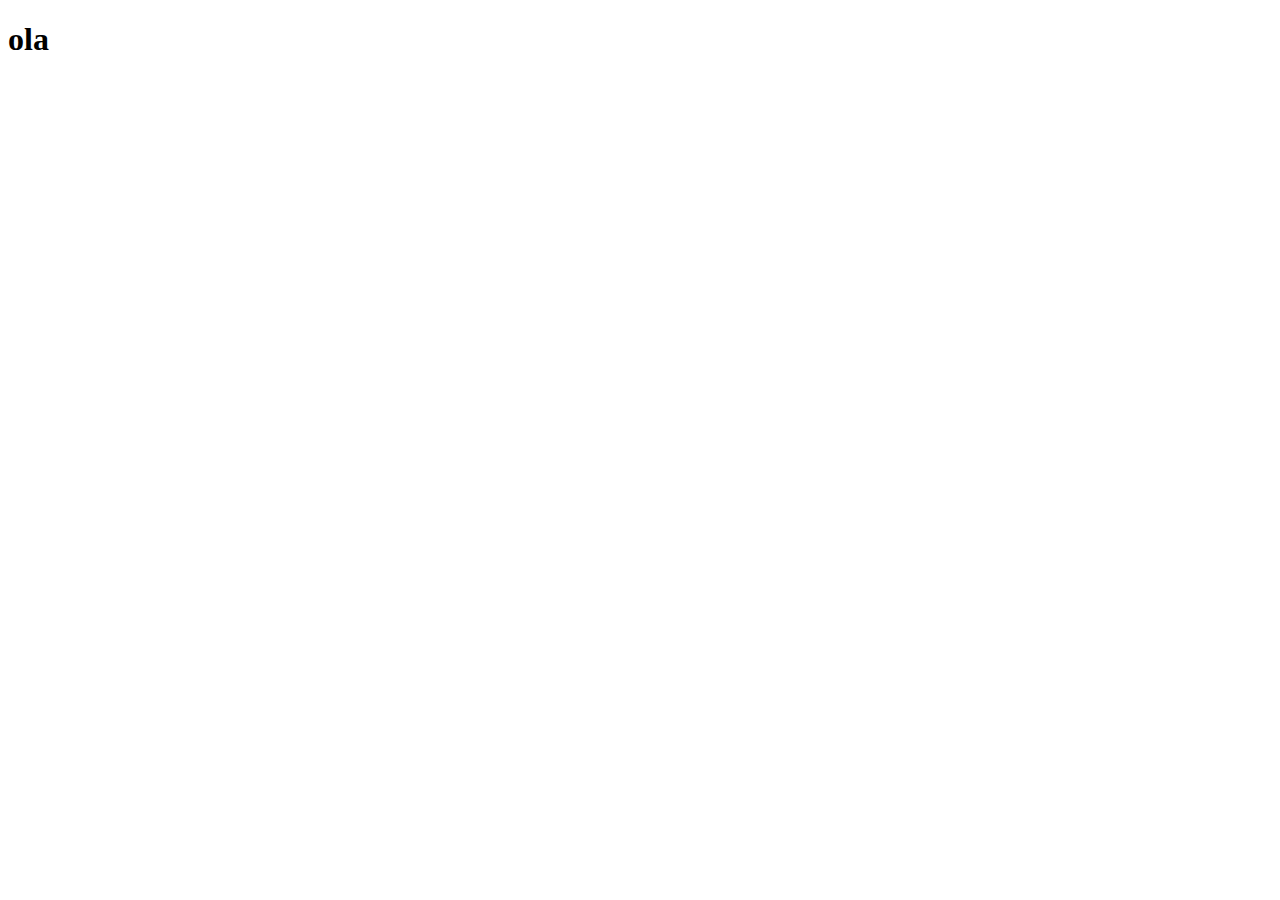
==== index.html @ 934843bf "atualisei pagina principal" ====
<!DOCTYPE html>
<html lang="en">
<head>
    <meta charset="UTF-8">
    <meta http-equiv="X-UA-Compatible" content="IE=edge">
    <meta name="viewport" content="width=device-width, initial-scale=1.0">
    
    <title>projeto rede social</title>
    <link rel="shortcut icon" href="favicon.ico" type="image/x-icon">
</head>
<body>
    <h1>ola </h1>
</body>
</html>
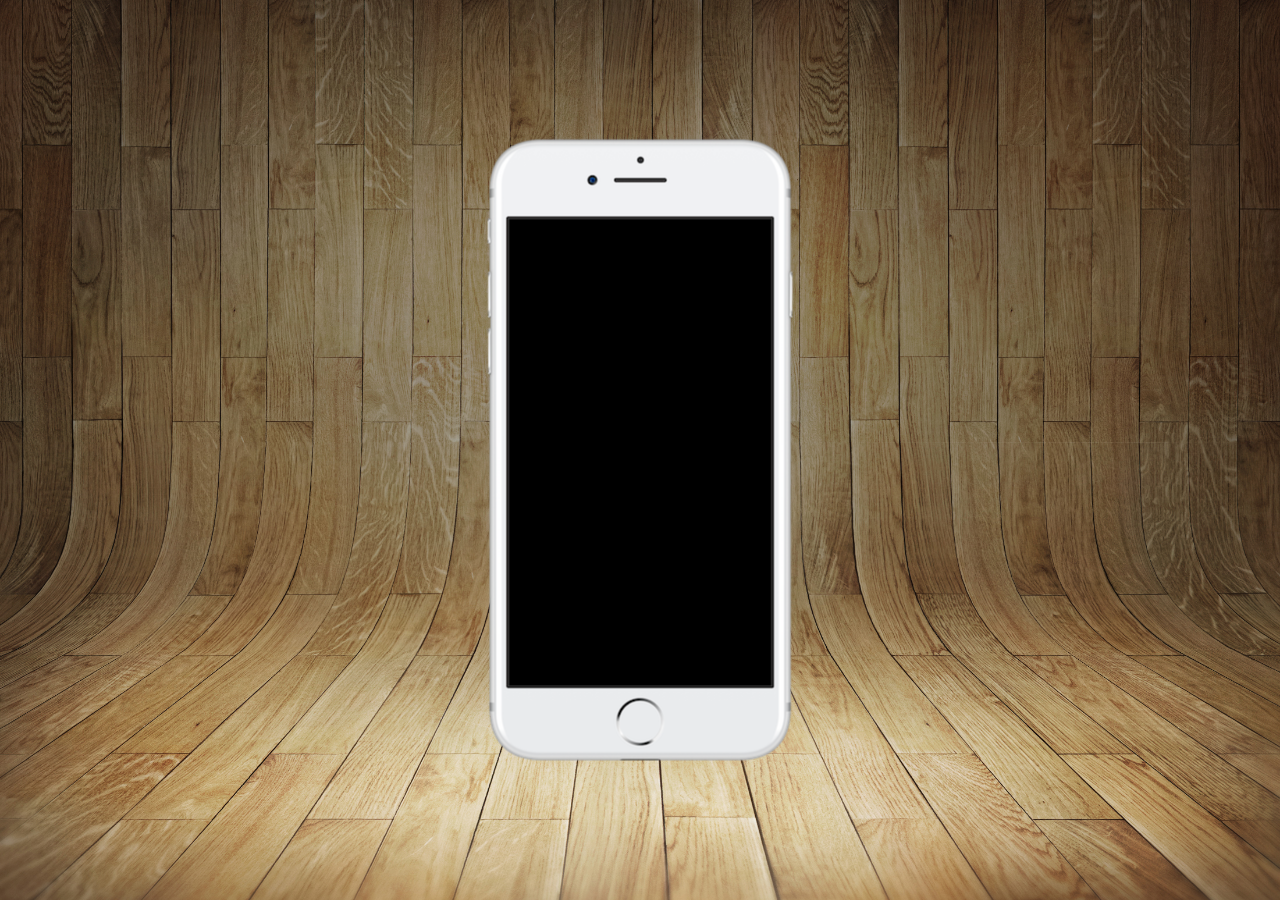
==== commit 569736eb: "atualisar repositorio" ====
--- a/index.html
+++ b/index.html
@@ -7,8 +7,16 @@
     
     <title>projeto rede social</title>
     <link rel="shortcut icon" href="favicon.ico" type="image/x-icon">
+    <link rel="stylesheet" href="style.css">
 </head>
 <body>
-    <h1>ola </h1>
+    <main>
+        <section id="telefone">
+
+        </section>
+        <section id="redessosical" >
+
+        </section>
+    </main>
 </body>
 </html>--- a/style.css
+++ b/style.css
@@ -0,0 +1,39 @@
+@charset "UTF-8";
+
+*{
+    margin: 0;
+    padding: 0;
+    font-family: Arial, Helvetica, sans-serif;
+}
+
+html,body{
+    height: 100vh;
+    width: 100vw;
+    background-color: black;
+}
+
+body{
+    background-image: url(imagens/fundo-madeira.jpg);
+    background-size: cover;
+    background-attachment: fixed;
+}
+
+main{
+    height: 100vh;
+    position: relative;
+    
+}
+
+section#telefone{
+    position: absolute;
+    top: 50%;
+    left: 50%;
+    transform: translate(-50%,-50%);
+
+     height: 627px;
+     width: 311px;
+     
+     background-image: url(imagens/frame-iphone.png)  ;
+     
+
+}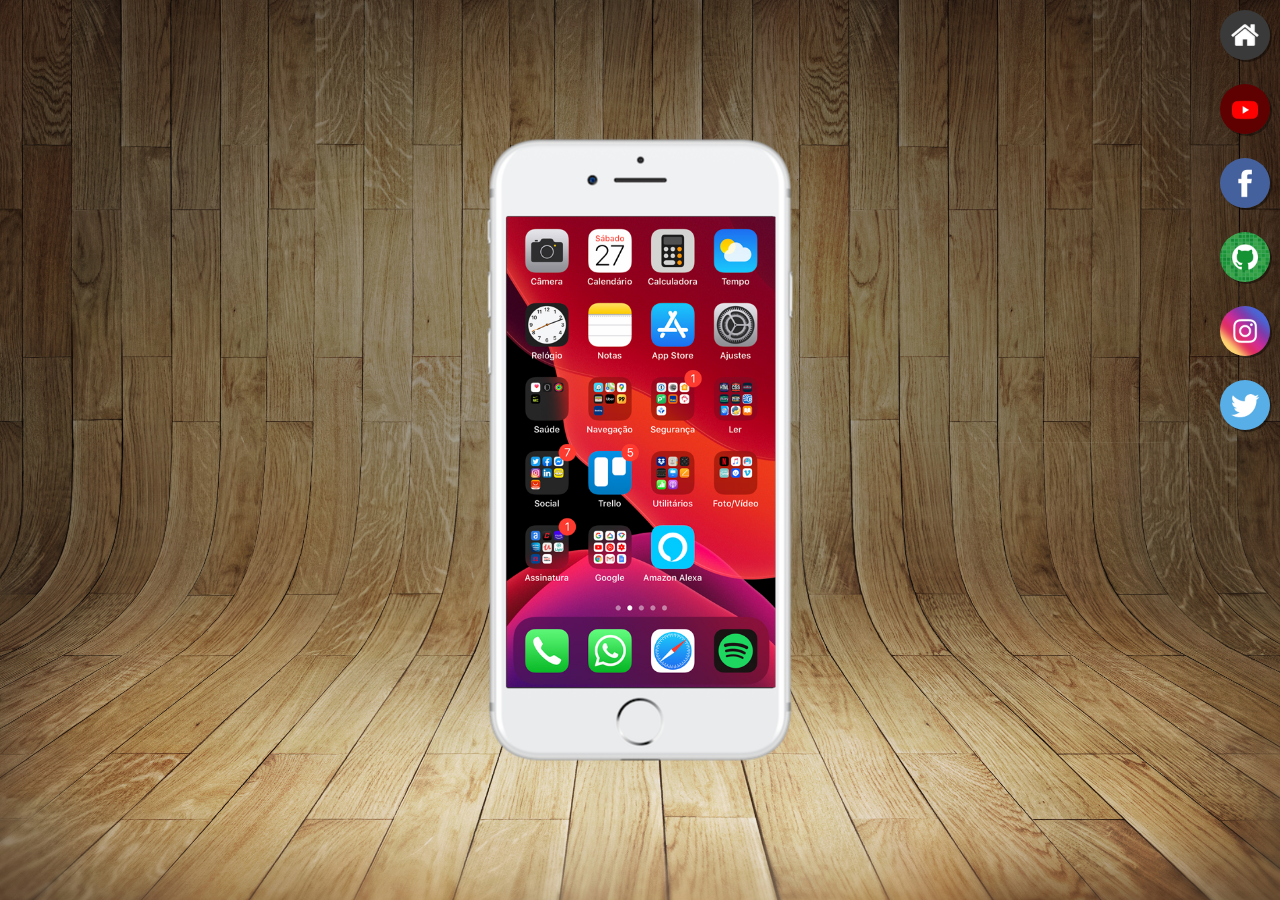
==== commit db1bba49: "atualizei" ====
--- a/index.html
+++ b/index.html
@@ -12,9 +12,16 @@
 <body>
     <main>
         <section id="telefone">
+            <iframe src="home.html" name="tela" id="tela" frameborder="0"></iframe>
 
         </section>
         <section id="redessosical" >
+            <a href="#" target="tela" > <img src="imagens/logo-home.jpg" alt="home"></a><br>
+            <a href="#" target="tela"><img src="imagens/logo-youtube.jpg" alt="youtube"></a><br>
+            <a href="#" target="tela"><img src="imagens/logo-facebook.jpg" alt="faceboock"></a><br>
+            <a href="#" target="tela"> <img src="imagens/logo-github.jpg" alt="github"></a><br>
+            <a href="#" target="tela" ><img src="imagens/logo-instagram.jpg" alt="logo-instagram"></a><br>
+            <a href="#" target="tela"><img src="imagens/logo-twitter.jpg" alt="tela-twitter"></a><br>
 
         </section>
     </main>
--- a/style.css
+++ b/style.css
@@ -36,4 +36,30 @@
      background-image: url(imagens/frame-iphone.png)  ;
      
 
+}
+
+iframe#tela{
+    position: relative;
+   top: 80px;
+   left: 22px;
+   width: 269px;
+   height: 471px;
+}
+section#redessosical{
+    text-align: right;
+}
+
+section#redessosical img{
+    width: 50px;
+    margin: 10px;
+    border-radius: 50%;
+    box-shadow: 2px 2px rgba(0, 0, 0, 0.400);
+    box-sizing: border-box;
+}
+
+section#redessosical img:hover{
+    border: 2px solid rgba(255, 255, 255, 0.007);
+    transform: translate(-3px -10px);
+    box-shadow: 5px 5px 10px black;
+    transition: transform 1s ;
 }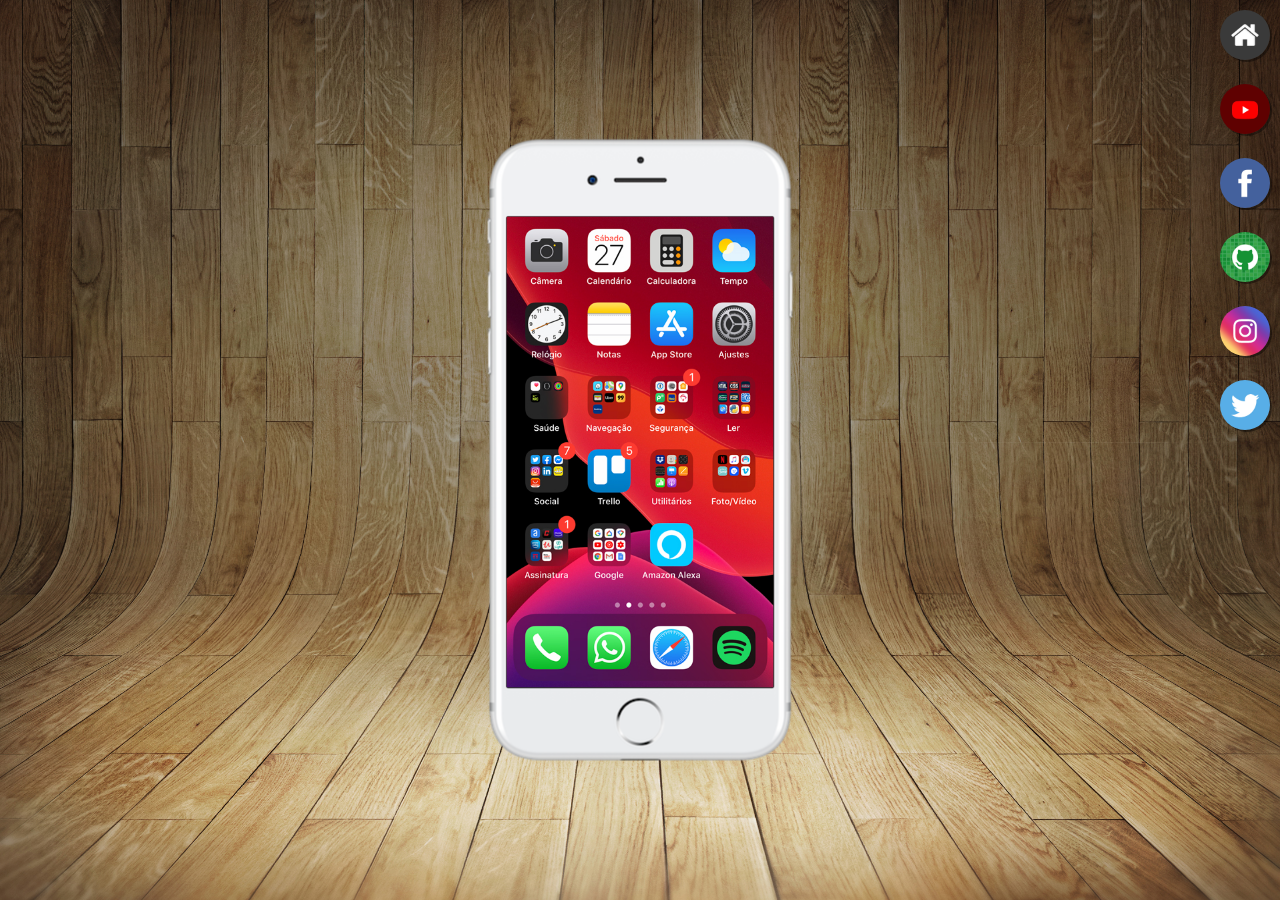
==== commit eb51a484: "atualizar" ====
--- a/index.html
+++ b/index.html
@@ -16,12 +16,12 @@
 
         </section>
         <section id="redessosical" >
-            <a href="#" target="tela" > <img src="imagens/logo-home.jpg" alt="home"></a><br>
-            <a href="#" target="tela"><img src="imagens/logo-youtube.jpg" alt="youtube"></a><br>
-            <a href="#" target="tela"><img src="imagens/logo-facebook.jpg" alt="faceboock"></a><br>
-            <a href="#" target="tela"> <img src="imagens/logo-github.jpg" alt="github"></a><br>
-            <a href="#" target="tela" ><img src="imagens/logo-instagram.jpg" alt="logo-instagram"></a><br>
-            <a href="#" target="tela"><img src="imagens/logo-twitter.jpg" alt="tela-twitter"></a><br>
+            <a href="home.html" target="tela" > <img src="imagens/logo-home.jpg" alt="home"></a><br>
+            <a href="youtube.html" target="tela"><img src="imagens/logo-youtube.jpg" alt="youtube"></a><br>
+            <a href="stilos/faceboock.html" target="tela"><img src="imagens/logo-facebook.jpg" alt="faceboock"></a><br>
+            <a href="stilos/github.html" target="tela"> <img src="imagens/logo-github.jpg" alt="github"></a><br>
+            <a href="istagram.html" target="tela" ><img src="imagens/logo-instagram.jpg" alt="logo-instagram"></a><br>
+            <a href="twitter.html" target="tela"><img src="imagens/logo-twitter.jpg" alt="tela-twitter"></a><br>
 
         </section>
     </main>
--- a/style.css
+++ b/style.css
@@ -42,7 +42,7 @@
     position: relative;
    top: 80px;
    left: 22px;
-   width: 269px;
+   width: 267px;
    height: 471px;
 }
 section#redessosical{
